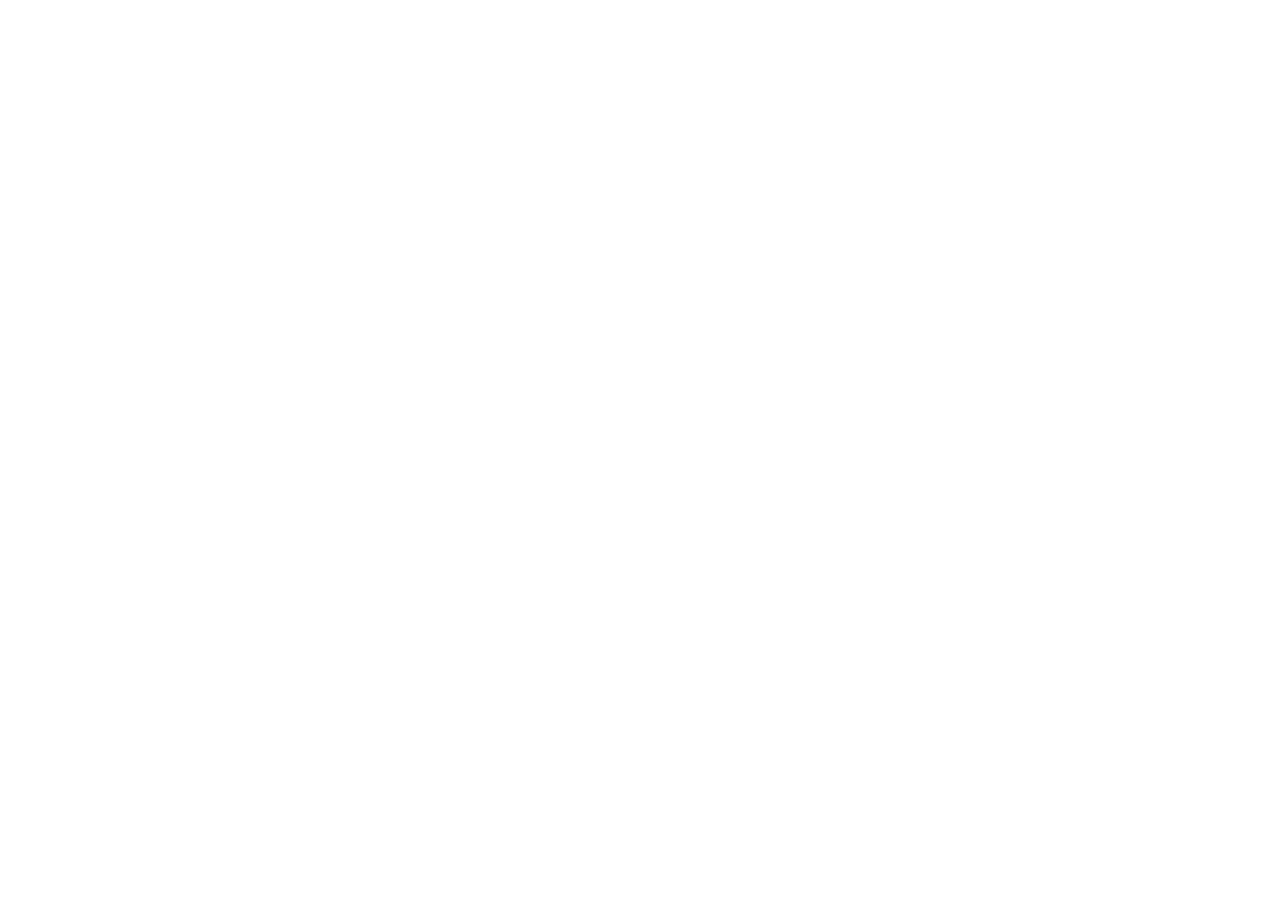
==== index.html @ a1eb25b2 "First commit" ====
<!DOCTYPE html><html class='' lang="en">
<head>
    <meta charset='UTF-8'>
    <meta name="robots" content="noindex">
    <title>Digit Span</title>

    <!--<link rel='stylesheet' type='text/css' href='jspsych.css'>-->
    <link rel='stylesheet' type='text/css' href='lib/vendors/jspsych-6.1.0/css/jspsych.css'>
    <link rel='stylesheet' type='text/css' href='default_style.css'>
    <link rel='stylesheet' type='text/css' href='style.css'>
</head>

<body>
<script src="lib/vendors/jquery-2.2.0.min.js"></script>
<script src='js/math.min.js'></script>

<script src="lib/vendors/jspsych-6.1.0/jspsych.js"></script>
<script src="lib/vendors/jspsych-6.1.0/plugins/jspsych-html-keyboard-response.js"></script>
<script src="lib/vendors/jspsych-6.1.0/plugins/jspsych-image-keyboard-response.js"></script>
<script src="lib/vendors/jspsych-6.1.0/plugins/jspsych-instructions.js"></script>
<script src="lib/vendors/jspsych-6.1.0/plugins/jspsych-fullscreen.js"></script>
<!--script type="text/javascript" src="lib/jspsych-pavlovia-3.2.5.js"></script-->
<script type="text/javascript" src="jspsych-pavlovia-2020.3.js"></script>

<!-- plugins updated as necessary to work with jspsych-6.1.0 -->
<script src='js/jspsych/poldrack_plugins/jspsych-single-stim-button.js'></script>
<script src='js/jspsych/poldrack_plugins/jspsych-poldrack-multi-stim-multi-response.js'></script>
<script src='js/jspsych/poldrack_plugins/poldrack_utils.js'></script>


<script>
    var runat_pavlovia = true;

/* preload images */
var imageExt = 'img/'

var images = [
"trophy2.jpeg"]

var preload_images=[];

for (var k = 0; k < images.length; k++) {
    preload_images.push(imageExt+images[k]);
};

</script>

<script src='experiment_rho2.js'></script>

<script>

// EDIT
/* Enter subject id */
//var subject_id = prompt("Subject ID", "test")
var subject_id = jsPsych.data.getURLVariable('participantID')
jsPsych.data.addProperties({subject: subject_id});

/* Enter order id */
//var subject_id = prompt("Subject ID", "test")
var order_id = jsPsych.data.getURLVariable('orderID')
jsPsych.data.addProperties({order: order_id});

// debug
//console.log('debug: order_is:' + order_id);

    // Extract parameter from the url by parameter name
    // Use Regex to match the param.
    function getUrlParam(name) {
        name = name.replace(/[\[]/,"\\\[").replace(/[\]]/,"\\\]");
        var regexS = "[\\?&]"+name+"=([^&#]*)";
        var regex = new RegExp(regexS);
        var results = regex.exec(window.location.href);
        return results == null ? null : results[1];
    }

$( document ).ready(function() {
    jsPsych.init({
             timeline: digit_span_experiment,
             preload_images:preload_images,
             on_trial_finish: function(data){
               addID('digit-span')
             },

             on_finish: function(data){
                 //jsPsych.data.displayData();
                 // link to QUIC
                 window.location.replace('https://uwmadison.co1.qualtrics.com/jfe/form/SV_bHqCSvfBtQykpoi?orderID=' + order_id + '&participantID=' + getUrlParam('participantID'));
             },

             dataFilter: function(data) {
                // Printing the data received from jsPsych.data.get().csv(); a CSV data structure
                console.log(data);
                // You can also access the data directly, for instance getting it as JSON
                console.log(jsPsych.data.get().json());
                // Return whatever data you'd like to store
                return data;
            }

      });
});
</script>
</body>
</html>
---- jspsych.css ----
/*
 * CSS for jsPsych experiments.
 *
 * This stylesheet provides minimal styling to make jsPsych
 * experiments look polished without any additional styles.
 */


/* fonts and type */

@import url(https://fonts.googleapis.com/css?family=Open+Sans:400italic,700italic,400,700);
html {
  font-family: 'Open Sans', 'Arial', sans-serif;
  font-size: 18px;
  line-height: 1.6em;
}
body {
  margin: 0;
  padding: 0;
}
p {
  clear: both;
}
.very-small {
  font-size: 50%;
}
.small {
  font-size: 75%;
}
.large {
  font-size: 125%;
}
.very-large {
  font-size: 150%;
}

/* Classes for changing location of things */

.left {
  float: left;
}
.right {
  float: right;
}
.center-content {
  text-align: center;
}

.block-center {
  margin: 1em auto;
  display: block;
}
/* Form elements like input fields and buttons */

input[type="text"] {
  font-family: 'Open Sans', 'Arial', sans-sefif;
  font-size: 14px;
}

/* borrowing Bootstrap style for btn elements, but combining styles a bit */
.jspsych-btn {
  display: inline-block;
  padding: 6px 12px;
  margin: 0px 8px;
  font-size: 14px;
  font-weight: 400;
  font-family: 'Open Sans', 'Arial', sans-serif;
  cursor: pointer;
  line-height: 1.4;
  text-align: center;
  white-space: nowrap;
  vertical-align: middle;
  background-image: none;
  border: 1px solid transparent;
  border-radius: 4px;
  color: #333;
  background-color: #fff;
  border-color: #ccc;
}

.jspsych-btn:hover {
  background-color: #ddd;
  border-color: #aaa;
}

/* Container holding jsPsych content */

.jspsych-display-element {
  width: 800px;
  margin: 50px auto 50px auto;
}

/* jsPsych progress bar */

#jspsych-progressbar-container {
  color: #777;
  border-bottom: 2px solid #dedede;
  background-color: #f3f3f3;
  margin-bottom: 1em;
  text-align: center;
  padding: 10px 0px;
}
#jspsych-progressbar-container s {}
#jspsych-progressbar-outer {
  background-color: #dedede;
  border-radius: 5px;
  padding: 1px;
  width: 800px;
  margin: auto;
}
#jspsych-progressbar-inner {
  background-color: #aaa;
  /* #3EB3D7; */
  width: 0%;
  height: 1em;
  border-radius: 5px;
}

/* PLUGIN: jspsych-animation */

#jspsych-animation-image {
  display: block;
  margin-left: auto;
  margin-right: auto;
}

/* PLUGIN: jspsych-categorize-animation */

#jspsych-categorize-animation-stimulus {
  display: block;
  margin-left: auto;
  margin-right: auto;
}

/* PLUGIN: jspsych-categorize */

#jspsych-categorize-stimulus {
  display: block;
  margin-left: auto;
  margin-right: auto;
}
.feedback {
  display: block;
  margin-left: auto;
  margin-right: auto;
}

/* PLUGIN: jspsych-free-sort */

#jspsych-free-sort-arena {
  margin-left: auto;
  margin-right: auto;
  border: 2px solid #444;
}
.jspsych-free-sort-draggable {
  cursor: move;
}
#jspsych-free-sort-done-btn {
  display: block;
  margin: auto;
  margin-top: 25px;
}

/* PLUGIN: jspsych-instructions */

.jspsych-instructions-nav {
  text-align: center;
  margin-top: 2em;
}
.jspsych-instructions-nav button {
  margin: 20px;
}

/* PLUGIN: jspsych-multi-stim-multi-response */

#jspsych-multi-stim-multi-response-stimulus {
  display: block;
  margin: auto;
}

/* PLUGIN: jspsych-palmer */

#jspsych-palmer-snapCanvas {
  margin-left: auto;
  margin-right: auto;
}

/* PLUGIN: jspsych-same-different */

.jspsych-same-different-stimulus {
  display: block;
  margin-left: auto;
  margin-right: auto;
}

/* PLUGIN: jspsych-single-stim */

#jspsych-single-stim-stimulus {
  display: block;
  margin-left: auto;
  margin-right: auto;
}

/* PLUGIN: jspsych-survey-text */

.jspsych-survey-text {
  margin: 0.25em 0em;
}
.jspsych-survey-text-question {
  margin: 2em 0em;
}

/* PLUGIN: jspsych-survey-likert */

.jspsych-survey-likert-statement {
  display:block;
  font-size: 18px;
  padding-top: 30px;
  margin-bottom:10px;
}
.jspsych-survey-likert-opts {
  list-style:none;
  width:100%;
  margin:0;
  padding:0 0 35px;
  display:block;
  font-size: 14px;
  line-height:1.1em;
}

.jspsych-survey-likert-opt-label {
  line-height: 1.1em;
}

.jspsych-survey-likert-opts:before {
  content: '';
  position:relative;
  top:11px;
  /*left:9.5%;*/
  display:block;
  background-color:#efefef;
  height:4px;
  width:100%;
}

.jspsych-survey-likert-opts:last-of-type {
  border-bottom: 0;
}

.jspsych-survey-likert-opts li {
  display:inline-block;
  /*width:19%;*/
  text-align:center;
  vertical-align: top;
}

.jspsych-survey-likert-opts li input[type=radio] {
  display:block;
  position:relative;
  top:0;
  left:50%;
  margin-left:-6px;
}

/*
 *
 * PLUGIN: jspsych-survey-multi-choice
 *
 */

.jspsych-survey-multi-choice-question {
  margin-top: 2em;
  margin-bottom: 2em;
 }

.jspsych-survey-multi-choice-text span.required {
  color: darkred;
}

.jspsych-survey-multi-choice-horizontal .jspsych-survey-multi-choice-text {
  text-align: center;
}

.jspsych-survey-multi-choice-option {
  line-height: 2;
}
.jspsych-survey-multi-choice-horizontal .jspsych-survey-multi-choice-option {
  display: inline-block;
  margin-left: 1em;
  margin-right: 1em;
  vertical-align: top;
}

label.jspsych-survey-multi-choice-text input[type="radio"] {
  margin-right: 1em;
}

#jspsych-survey-multi-choice-next {
  display: block;
  margin: auto;
}

/** PLUGIN: jspsych-visual-search-circle **/

#jspsych-visual-search-circle-svg {
  display: block;
  margin-left: auto;
  margin-right: auto;
}

/* PLUGIN: jspsych-vsl-animate-occlusion */

#jspsych-vsl-animate-occlusion-canvas {
  display: block;
  margin: auto;
}

/* PLUGIN: jspsych-xab */

.jspsych-xab-stimulus {
  display: block;
  margin-left: auto;
  margin-right: auto;
}
---- default_style.css ----
@import url(https://fonts.googleapis.com/css?family=Roboto|Raleway|Roboto+Slab);

html {
  font-family: sans-serif;
  font-size: 18px;
  line-height: 1.6em;
}

body {
  margin: 0;
  padding: 0;
}

.consent, .consent > p {
  color: black;
}

.jspsych-display-element {
  margin: 0;
}

.display_stage_background {
  height: 100vh;
  width: 100vw;
  background-color: #707070;
  z-index: -1;
}

.display_stage {
  position: fixed;
  left: 5vw;
  top: 2vh;
  height: 94vh;
  width: 90vw;
  background-color: white;
  box-shadow: 1px 1px 1px #999;
  border-radius: 15px;
  z-index: 0;
  padding: 30px 30px 30px 30px;
  -webkit-box-sizing: border-box; /* Safari/Chrome, other WebKit */
  -moz-box-sizing: border-box;    /* Firefox, other Gecko */
  box-sizing: border-box;         /* Opera/IE 8+ */
  overflow: auto;
}


.centerbox {
  width: 50vw;
  height: 60vh;
  position:absolute;
  top:50%;
  left:50%;
  margin-right:-50%;
  transform: translate(-50%,-50%);
}


/* Text based classes */
/* Used for general instructions */
.block-text {
  width:100%;
  height: 100vw;
  text-align: justify;
  margin: 0 auto;
  margin-bottom: 1em;
  font-size: 24px;
  line-height: 120%;
}

/* As above but centered instead of justified. Good for instructions with few lines */
.center-block-text {
  width:100%;
  height: 100vw;
  text-align: center;
  margin: 0 auto;
  margin-bottom: 1em;
  font-size: 26px;
  line-height: 120%;
}

/* used for large text shown in the center of the screen, like FB or stimuli */
.center-text {
  text-align:center;
  font-size: 60px;
  position: relative;
  top: 50%;
  -ms-transform: translateY(-50%);
  -webkit-transform: translateY(-50%);
  transform: translateY(-50%);
    line-height: 120%; /* rho */
}

/* fixation should be used like this in: '<div class = centerbox><div class = fixation>+</div></div>'*/
.fixation {
  text-align: center;
  font-size: 150px;
  position: relative;
  top: 50%; 
  transform: translateY(-50%);
  -webkit-transform: translateY(-50%);
}


/* Used in lists */
.list-text li{
  font-size: 20px;
}

/* flex box used to vertically and horizontally center an img.
Sample html: <div class = centerbox><div class = img-container><img...></img></div></div>
*/
.img-container {
  position: absolute;
  top: 0;
  bottom: 0;
  left: 0;
  right: 0;
  display: flex;
  justify-content: center; /* align horizontal */
  align-items: center; /* align vertical */
}

#legal {
  margin: 0 auto;
  margin-top: 1.5em;
  font-size: 0.8em;
}


/* Used for positioning during instructions */

.jspsych-instructions-nav {
  text-align: center;
  margin-top: 50px;
  position: relative;
  z-index: 1;
}

.jspsych-instructions-nav p {
  font-family: 'Roboto', serif;
  font-size: 20px;
  line-height: 20px;
}

/*
 *
 * PLUGIN: jspsych-poldrack-survey-multi-choice
 *
 */

.jspsych-poldrack-survey-multi-choice-question {
  margin-top: 2em;
  margin-bottom: 2em;
 }

.jspsych-poldrack-survey-multi-choice-text span.required {
  color: darkred;
}

.jspsych-poldrack-survey-multi-choice-horizontal .jspsych-poldrack-survey-multi-choice-text {
  text-align: left;
}

.jspsych-poldrack-survey-multi-choice-option {
  line-height: 2;
}
.jspsych-poldrack-survey-multi-choice-horizontal .jspsych-poldrack-survey-multi-choice-option {
  display: inline-block;
  margin-left: 1em;
  margin-right: 1em;
  vertical-align: top;
}

label.jspsych-poldrack-survey-multi-choice-text input[type="radio"] {
  margin-right: 1em;
}

#jspsych-poldrack-survey-multi-choice-next {
  display: block;
  margin: auto;
}

.jspsych-poldrack-survey-multi-choice-opts {
  list-style:none;
  width:100%;
  margin:0;
  padding:0 0 35px;
  display:block;
  font-size: 13px;
  line-height:1.1em;
}

.jspsych-poldrack-survey-multi-choice-opt-label {
  line-height: 1.1em;
}

.jspsych-poldrack-survey-multi-choice-opts:before {
  content: '';
  position:relative;
  top:11px;
  /*left:9.5%;*/
  display:block;
  /*background-color:#efefef*/;
  height:4px;
  width:100%;
}

.jspsych-poldrack-survey-multi-choice-opts:last-of-type {
  border-bottom: 0;
}

/*descendants of horizontal are inline-block*/
.jspsych-poldrack-survey-multi-choice-horizontal .jspsych-poldrack-survey-multi-choice-opts li {
  display:inline-block;
  /*width:19%;*/
  text-align:center;
  vertical-align: top;
  padding: 0px;
}

/*otherwise they are just block*/
.jspsych-poldrack-survey-multi-choice-opts li {
  display:block;
  /*width:100% !important*/;
  text-align:left;
  vertical-align: top;
  padding: 10px;
}


/*descendants of horizontal are block so they are above the option*/
.jspsych-poldrack-survey-multi-choice-horizontal .jspsych-poldrack-survey-multi-choice-opts li input[type=radio] {
    -webkit-appearance: none;
    height: 1.5em;
    position: relative;
    background-color: #276FF4;
    width: 1.5em;
    border-radius: 50%;
    outline: none;
    font-size: 14px;
    box-shadow: 0 1px 1px rgba(0, 0, 0, 0.2);
  display:block;
  position:relative;
  top:0;
  left:50%;
  margin-left:-6px;
}

.jspsych-poldrack-survey-multi-choice-horizontal .jspsych-poldrack-survey-multi-choice-opts li input[type=radio]:checked:before {
    content: '';
    height: 0.4em;
    width: 0.4em;
    background-color: #FFF;
    position: absolute;
    border-radius: 50%;
    top: 0.3em;
    left: 0.3em;
}


/*otherwise they are inline-block so they are next to the option*/
.jspsych-poldrack-survey-multi-choice-opts li input[type=radio] {
    -webkit-appearance: none;
    height: 1.5em;
    position: relative;
    background-color: #276FF4;
    width: 1.5em;
    border-radius: 50%;
    outline: none;
    font-size: 14px;
    box-shadow: 0 1px 1px rgba(0, 0, 0, 0.2);
  display:inline-block;
  /*position:relative;
  top:0;
  left:0;*/
  margin-right:6px;
}

.jspsych-poldrack-survey-multi-choice-opts li input[type=radio]:checked:before {
    content: '';
    height: 0.4em;
    width: 0.4em;
    background-color: #FFF;
    position: absolute;
    border-radius: 50%;
    top: 0.3em;
    left: 0.3em;
}

/* Buttons */
.jspsych-btn, #jspsych-instructions-next, #jspsych-instructions-back {
  font-size:22px;
  font-family: "Helvetica Neue", Helvetica, Arial, sans-serif;
  padding: 12px 20px 12px 20px;
  color: white;
  background-color:cornflowerblue;
  cursor: pointer;
  line-height: 1.4;
  text-align: center;
  white-space: nowrap;
  vertical-align: middle;
  background-image: none;
  border: 1px solid transparent;
  border-radius: 4px;
}

#jspsych-instructions-next, #jspsych-instructions-back {
 width: 250px;
}

#jspsych-instructions-next, #jspsych-instructions-back {
  padding: 12px 40px 12px 40px;
}

.jspsych-btn:hover, #jspsych-instructions-next:hover, #jspsych-instructions-back:hover {
  border-color:#999;
  background-color: darkblue;
}

#jspsych-survey-multi-choice-next {
  padding-bottom: 10px;
}

/*
 *
 * PLUGIN: jspsych-survey-text
 *
 */

.jspsych-survey-text-question > textarea, #jspsych-survey-text-next {
    display: block;
    margin-left: auto;
    margin-right: auto;
}

/*
 *
 * PLUGIN: jspsych-attention-check
 *
 */

 #jspsych-attention-check-stimulus {
  width: 50vw;
  height: 60vh;
  position:absolute;
  top:50%;
  left:50%;
  margin-right:-50%;
  transform: translate(-50%,-50%);
}

.jspsych-attention-check-stimulus > p {
  width:100%;
  height: 100vw;
  text-align: justify;
  margin: 0 auto;
  margin-bottom: 1em;
  font-size: 24px;
  line-height: 120%;
}

/*
 *
 * PLUGIN: jspsych-multi-choice-nav
 *
 */

.jspsych-survey-multi-choice-nav {
  padding-top: 20px;
}
---- style.css ----
.digit-span-text {
	text-align:center;
	font-size: 80px;
	position: relative;
    top: 50%;
    -ms-transform: translateY(-50%);
    -webkit-transform: translateY(-50%);
    transform: translateY(-50%);
}


/* css for numpad */
.square {
    float:left;
    position: relative;
    width: 30%;
    height: 30%; /* = width for a 1:1 aspect ratio */
    margin:1.66%;
    background-color:#505050;
    overflow:hidden;
    color: #fff;
    border-radius:15px;
}

.submit_button, .clear_button {
    float:left;
    position: relative;
    width: 47%;
    height: 15%; /* = width for a 1:1 aspect ratio */
    margin:1.5%;
    background-color:#505050;
    overflow:hidden;
    color: #fff;
    border-radius:15px;
    font-size: 20px;
}

.square:hover, .submit_button:hover, .clear_button:hover {
	color: red;
}

.square:active, .submit_button:active, .clear_button:active {
	background-color: black;
}

.numbers{
    font-weight:900;
    text-align: center;
    font-size: 50px;
    position: relative;
    top: 50%; 
}

.numbox {
  width:30vw;
  height: 30vw;
  position:absolute;
  top:50%;
  left:50%;
  margin-right:-50%;
  transform: translate(-50%,-50%);
}
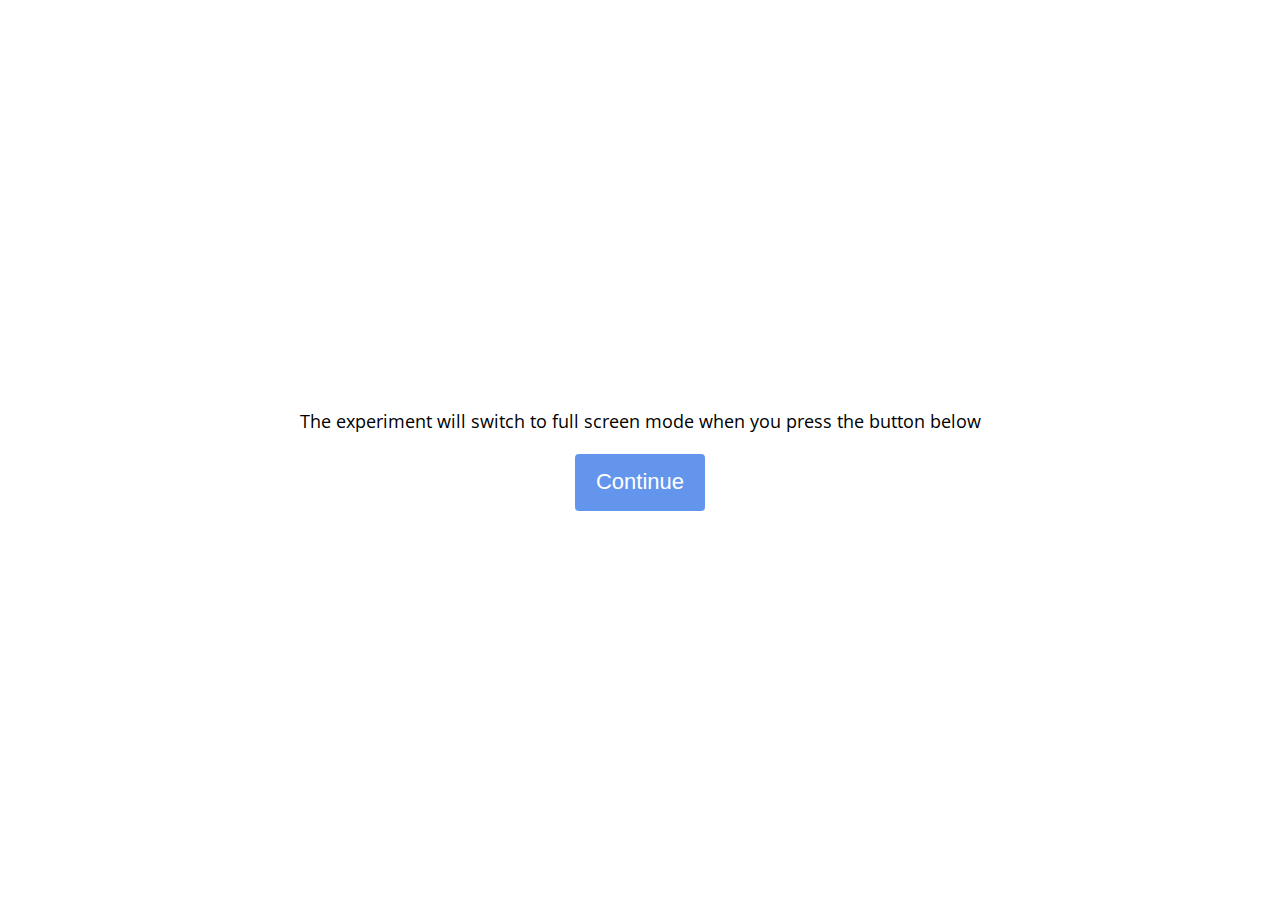
==== commit 6eeeec70: "Updates to run on Qualtrics" ====
--- a/index.html
+++ b/index.html
@@ -20,30 +20,13 @@
 <script src="lib/vendors/jspsych-6.1.0/plugins/jspsych-instructions.js"></script>
 <script src="lib/vendors/jspsych-6.1.0/plugins/jspsych-fullscreen.js"></script>
 <!--script type="text/javascript" src="lib/jspsych-pavlovia-3.2.5.js"></script-->
-<script type="text/javascript" src="jspsych-pavlovia-2020.3.js"></script>
+<!--<script type="text/javascript" src="jspsych-pavlovia-2020.3.js"></script>-->
 
 <!-- plugins updated as necessary to work with jspsych-6.1.0 -->
 <script src='js/jspsych/poldrack_plugins/jspsych-single-stim-button.js'></script>
 <script src='js/jspsych/poldrack_plugins/jspsych-poldrack-multi-stim-multi-response.js'></script>
 <script src='js/jspsych/poldrack_plugins/poldrack_utils.js'></script>
 
-
-<script>
-    var runat_pavlovia = true;
-
-/* preload images */
-var imageExt = 'img/'
-
-var images = [
-"trophy2.jpeg"]
-
-var preload_images=[];
-
-for (var k = 0; k < images.length; k++) {
-    preload_images.push(imageExt+images[k]);
-};
-
-</script>
 
 <script src='experiment_rho2.js'></script>
 
@@ -76,7 +59,7 @@
 $( document ).ready(function() {
     jsPsych.init({
              timeline: digit_span_experiment,
-             preload_images:preload_images,
+             preload_images: preload_images,
              on_trial_finish: function(data){
                addID('digit-span')
              },
--- a/lib/vendors/jspsych-6.1.0/css/jspsych.css
+++ b/lib/vendors/jspsych-6.1.0/css/jspsych.css
@@ -0,0 +1,125 @@
+/*
+ * CSS for jsPsych experiments.
+ *
+ * This stylesheet provides minimal styling to make jsPsych
+ * experiments look polished without any additional styles.
+ */
+
+ @import url(https://fonts.googleapis.com/css?family=Open+Sans:400italic,700italic,400,700);
+
+/* Container holding jsPsych content */
+
+ .jspsych-display-element {
+   display: flex;
+   flex-direction: column;
+   overflow-y: auto;
+ }
+
+ .jspsych-display-element:focus {
+   outline: none;
+ }
+
+ .jspsych-content-wrapper {
+   display: flex;
+   margin: auto;
+   flex: 1 1 100%;
+   width: 100%;
+ }
+
+ .jspsych-content {
+   max-width: 95%; /* this is mainly an IE 10-11 fix */
+   text-align: center;
+   margin: auto; /* this is for overflowing content */
+ }
+
+ .jspsych-top {
+   align-items: flex-start;
+ }
+
+ .jspsych-middle {
+   align-items: center;
+ }
+
+/* fonts and type */
+
+.jspsych-display-element {
+  font-family: 'Open Sans', 'Arial', sans-serif;
+  font-size: 18px;
+  line-height: 1.6em;
+}
+
+/* Form elements like input fields and buttons */
+
+.jspsych-display-element input[type="text"] {
+  font-family: 'Open Sans', 'Arial', sans-serif;
+  font-size: 14px;
+}
+
+/* borrowing Bootstrap style for btn elements, but combining styles a bit */
+.jspsych-btn {
+  display: inline-block;
+  padding: 6px 12px;
+  margin: 0px;
+  font-size: 14px;
+  font-weight: 400;
+  font-family: 'Open Sans', 'Arial', sans-serif;
+  cursor: pointer;
+  line-height: 1.4;
+  text-align: center;
+  white-space: nowrap;
+  vertical-align: middle;
+  background-image: none;
+  border: 1px solid transparent;
+  border-radius: 4px;
+  color: #333;
+  background-color: #fff;
+  border-color: #ccc;
+}
+
+.jspsych-btn:hover {
+  background-color: #ddd;
+  border-color: #aaa;
+}
+
+.jspsych-btn:disabled {
+  background-color: #eee;
+  color: #aaa;
+  border-color: #ccc;
+  cursor: not-allowed;
+}
+
+/* jsPsych progress bar */
+
+#jspsych-progressbar-container {
+  color: #555;
+  border-bottom: 1px solid #dedede;
+  background-color: #f9f9f9;
+  margin-bottom: 1em;
+  text-align: center;
+  padding: 8px 0px;
+  width: 100%;
+  line-height: 1em;
+}
+#jspsych-progressbar-container span {
+  font-size: 14px;
+  padding-right: 14px;
+}
+#jspsych-progressbar-outer {
+  background-color: #eee;
+  width: 50%;
+  margin: auto;
+  height: 14px;
+  display: inline-block;
+  vertical-align: middle;
+  box-shadow: inset 0 1px 2px rgba(0,0,0,0.1);
+}
+#jspsych-progressbar-inner {
+  background-color: #aaa;
+  width: 0%;
+  height: 100%;
+}
+
+/* Control appearance of jsPsych.data.displayData() */
+#jspsych-data-display {
+  text-align: left;
+}
